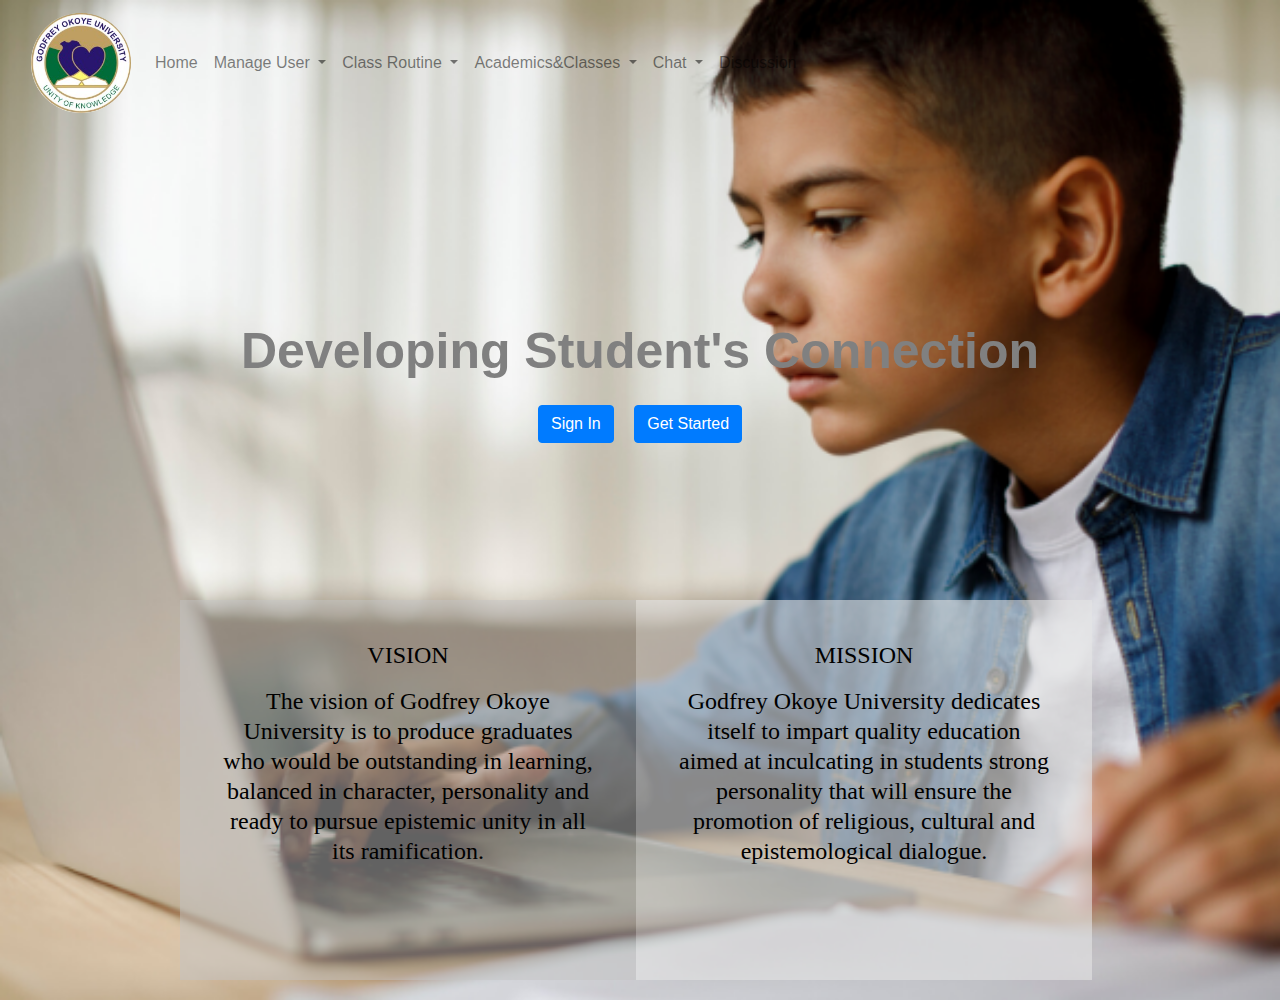
==== index.html @ a43f58d5 "First code refactor" ====
<!doctype html>
<html>
   <head>
      <meta charset="utf-8">
      <title>Home | </title>
      <!-- media query-->
      <meta name="viewport" content="width=device-width, initial-scale=1">
      <link rel="stylesheet" href="assets/css/gou_css.css">
      <!-- Boostrap csss-->
      <link rel="stylesheet" href="assets/css/bootstrap.min.css">
      <link rel="stylesheet" href="assets/font/css/fontawesome.min.css">
      <!-- font awesome-->
      <link href="assets/font/css/fontawesome.css" rel="stylesheet">
      <link href="assets/font/css/brands.css" rel="stylesheet">
      <link href="assets/font/css/solid.css" rel="stylesheet">
   </head>
   <body>
      <div class="container-fluid bgimage">
         <nav class="navbar navbar-expand-sm bak navbar-light justify-content-left ">
            <!-- Brand/logo -->
            <a class="navbar-brand" href="#" >
            <img src="assets/image_gou\GOUniversity_logo.jpg" alt="logo" style="width:100px; border-radius: 100%; float: left;">
            </a>
            <ul class="navbar-nav">
               <li class="nav-item">
                  <a class="nav-link" href="index.html">Home</a>
               </li>
               <li class="nav-item dropdown">
                  <a class="nav-link dropdown-toggle" href="#" id="navbardrop" data-toggle="dropdown">
                  Manage User
                  </a>
                  <div class="dropdown-menu">
                     <a class="dropdown-item" href="#">Lecturer</a>
                     <hr>
                     <a class="dropdown-item" href="#">Student</a>
                  </div>
               </li>
               <li class="nav-item dropdown">
                  <a class="nav-link dropdown-toggle" href="#" id="navbardrop" data-toggle="dropdown">
                  Class Routine
                  </a>
                  <div class="dropdown-menu">
                     <a class="dropdown-item" href="#">Add Class Routine</a>
                  </div>
               </li>
               <li class="nav-item dropdown">
                  <a class="nav-link dropdown-toggle" href="#" id="navbardrop" data-toggle="dropdown">
                  Academics&Classes
                  </a>
                  <div class="dropdown-menu">
                     <a class="dropdown-item" href="#">Manage Class</a>
                     <hr>
                     <a class="dropdown-item" href="#">Study Material</a>
                  </div>
               </li>
               <li class="nav-item dropdown">
                  <a class="nav-link dropdown-toggle" href="#" id="navbardrop" data-toggle="dropdown">
                  Chat
                  </a>
                  <div class="dropdown-menu">
                     <a class="dropdown-item" href="#">Lecturer</a>
                     <hr>
                     <a class="dropdown-item" href="#">Student</a>
                  </div>
               </li>
               <li class="nav-item">
                  <a class="nav-link" href="disccussion.html">Discussion</a>
               </li>
            </ul>
            <!--<form class="form-inline" action="/action_page.php">-->
            <!--   <input class="form-control mr-sm-2" type="text" placeholder="Search">-->
            <!--   <button class="btn btn-success" type="submit">Search</button>-->
            <!--</form>-->
         </nav>
         <div class="container text-center" style="padding-top:15%">
            <p style="color: grey; font-size: 50px; font-weight: bold;
               font-family: sans-serif;">Developing Student's Connection</p>
            <a href="login.php" type="button" class="btn btn-primary mx-2">Sign In</a> 
            <a href="registration.php" class="btn btn-primary my-2 my-sm-0 mx-2" type="button">Get Started</a>
         </div>
         <div class="content font">
            <p>VISION</p>
            The vision of Godfrey Okoye University is to produce graduates who would be outstanding in learning, 
            balanced in character, personality and ready to pursue epistemic unity in all its ramification.
         </div>
         <div class="content2 font2">
            <p>MISSION</p>
            Godfrey Okoye University dedicates itself to impart quality education aimed at inculcating in
            students strong personality that will ensure the promotion of religious,
            cultural and epistemological dialogue.
         </div>
      </div>
      
      <!-- jQuery library -->
      <script src="assets/js/jquery.min.js"></script>
      <!-- Popper JS -->
      <script src="assets/js/popper.min.js"></script>
      <!-- Latest compiled JavaScript -->
      <script src="assets/js/bootstrap.min.js"></script>
   </body>
</html>
---- assets/css/gou_css.css ----
/* linking the bootstrap icon CDN*/
@import url("https://cdn.jsdelivr.net/npm/bootstrap-icons@1.5.0/font/bootstrap-icons.css");
.bgimage{
  background-image: url("../image_gou/slide.png"); 
  background-color: #cccccc; 
  height: 1000px; 
  background-position: center; 
  background-repeat: no-repeat;
  background-size: cover; 
  opacity: 1.4;
}
.navcolor{
    background-color: gray;
}

.content{
    padding: 40px;
    position: absolute;
    width: 456px;
    height: 380px;
    left: 180px;
    top: 600px;
    
    background: rgba(196, 196, 196, 0.5);
}
.content2{
    padding: 40px;
    position: absolute;
    width: 456px;
    height: 380px;
    left: 636px;
    top: 600px;

    background: rgba(229, 229, 229, 0.6);
}
.font{

font-family: Gothic A1;
font-style: normal;
font-weight: normal;
font-size: 24px;
line-height: 30px;
text-align: center;

color: black;
}
.font2{


font-family: Gothic A1;
font-style: normal;
font-weight: normal;
font-size: 24px;
line-height: 30px;
text-align: center;

color: black;

}
.div_color{
    background-color: lightgray;
}
/* .move{
    margin-left: 50%;
} */

.mssg-input{
    position: absolute;
    bottom: 40px;
    right: 5;
}

.mssg-btn{
    position: absolute;
    bottom: 40px;
    left: 5;
}
---- assets/font/css/brands.css ----
/*!
 * Font Awesome Free 5.11.2 by @fontawesome - https://fontawesome.com
 * License - https://fontawesome.com/license/free (Icons: CC BY 4.0, Fonts: SIL OFL 1.1, Code: MIT License)
 */
@font-face {
  font-family: 'Font Awesome 5 Brands';
  font-style: normal;
  font-weight: normal;
  font-display: auto;
  src: url("../webfonts/fa-brands-400.eot");
  src: url("../webfonts/fa-brands-400.eot?#iefix") format("embedded-opentype"), url("../webfonts/fa-brands-400.woff2") format("woff2"), url("../webfonts/fa-brands-400.woff") format("woff"), url("../webfonts/fa-brands-400.ttf") format("truetype"), url("../webfonts/fa-brands-400.svg#fontawesome") format("svg"); }

.fab {
  font-family: 'Font Awesome 5 Brands'; }
---- assets/font/css/solid.css ----
/*!
 * Font Awesome Free 5.11.2 by @fontawesome - https://fontawesome.com
 * License - https://fontawesome.com/license/free (Icons: CC BY 4.0, Fonts: SIL OFL 1.1, Code: MIT License)
 */
@font-face {
  font-family: 'Font Awesome 5 Free';
  font-style: normal;
  font-weight: 900;
  font-display: auto;
  src: url("../webfonts/fa-solid-900.eot");
  src: url("../webfonts/fa-solid-900.eot?#iefix") format("embedded-opentype"), url("../webfonts/fa-solid-900.woff2") format("woff2"), url("../webfonts/fa-solid-900.woff") format("woff"), url("../webfonts/fa-solid-900.ttf") format("truetype"), url("../webfonts/fa-solid-900.svg#fontawesome") format("svg"); }

.fa,
.fas {
  font-family: 'Font Awesome 5 Free';
  font-weight: 900; }
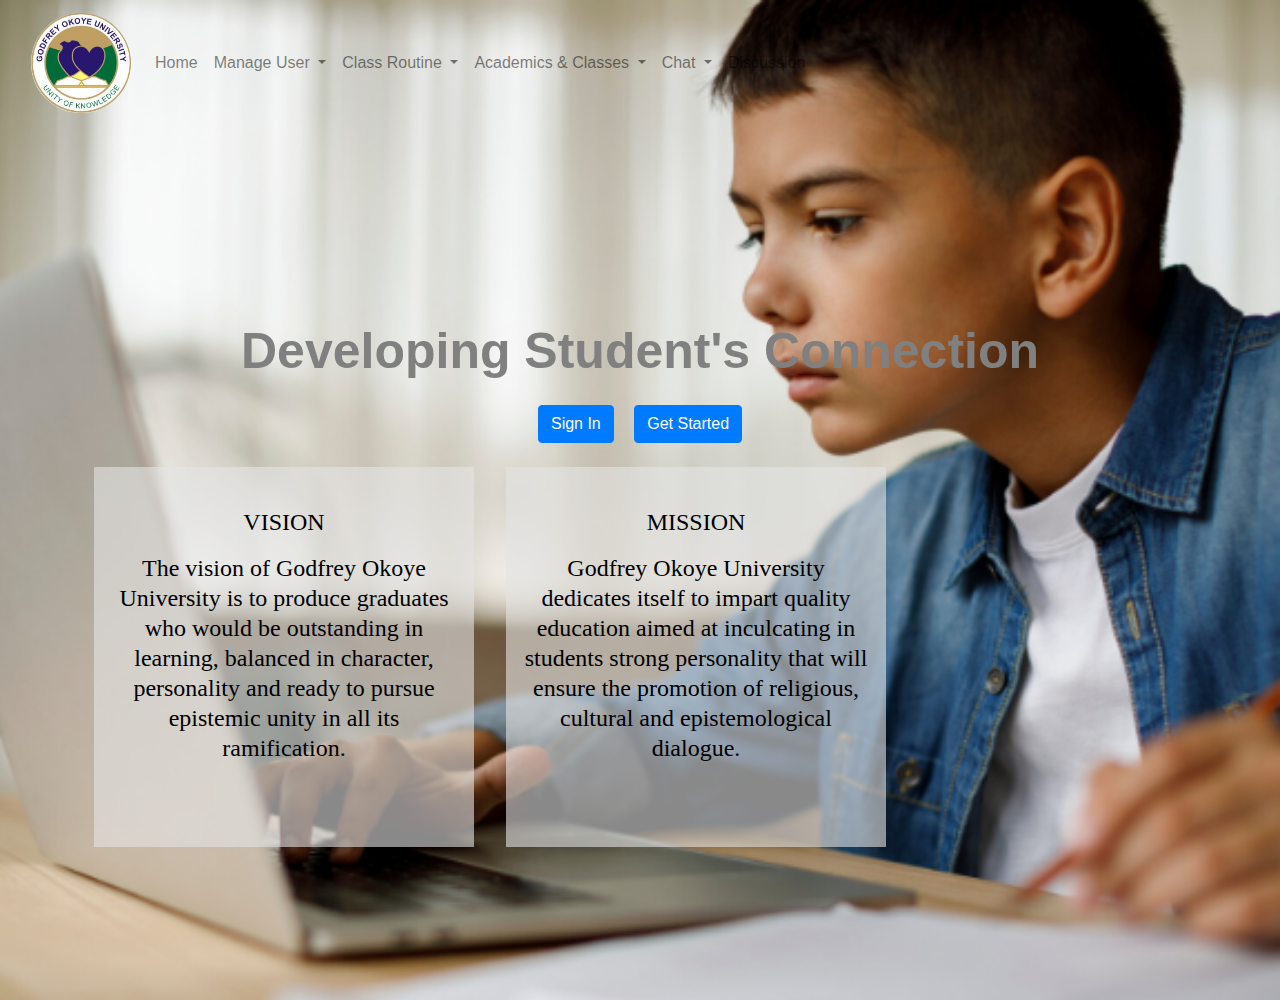
==== commit 3a1a64c6: "User Resgistration Done" ====
--- a/index.html
+++ b/index.html
@@ -21,52 +21,60 @@
             <a class="navbar-brand" href="#" >
             <img src="assets/image_gou\GOUniversity_logo.jpg" alt="logo" style="width:100px; border-radius: 100%; float: left;">
             </a>
-            <ul class="navbar-nav">
-               <li class="nav-item">
-                  <a class="nav-link" href="index.html">Home</a>
-               </li>
-               <li class="nav-item dropdown">
-                  <a class="nav-link dropdown-toggle" href="#" id="navbardrop" data-toggle="dropdown">
-                  Manage User
-                  </a>
-                  <div class="dropdown-menu">
-                     <a class="dropdown-item" href="#">Lecturer</a>
-                     <hr>
-                     <a class="dropdown-item" href="#">Student</a>
-                  </div>
-               </li>
-               <li class="nav-item dropdown">
-                  <a class="nav-link dropdown-toggle" href="#" id="navbardrop" data-toggle="dropdown">
-                  Class Routine
-                  </a>
-                  <div class="dropdown-menu">
-                     <a class="dropdown-item" href="#">Add Class Routine</a>
-                  </div>
-               </li>
-               <li class="nav-item dropdown">
-                  <a class="nav-link dropdown-toggle" href="#" id="navbardrop" data-toggle="dropdown">
-                  Academics&Classes
-                  </a>
-                  <div class="dropdown-menu">
-                     <a class="dropdown-item" href="#">Manage Class</a>
-                     <hr>
-                     <a class="dropdown-item" href="#">Study Material</a>
-                  </div>
-               </li>
-               <li class="nav-item dropdown">
-                  <a class="nav-link dropdown-toggle" href="#" id="navbardrop" data-toggle="dropdown">
-                  Chat
-                  </a>
-                  <div class="dropdown-menu">
-                     <a class="dropdown-item" href="#">Lecturer</a>
-                     <hr>
-                     <a class="dropdown-item" href="#">Student</a>
-                  </div>
-               </li>
-               <li class="nav-item">
-                  <a class="nav-link" href="disccussion.html">Discussion</a>
-               </li>
-            </ul>
+            <!-- Toggler/collapsibe Button -->
+            <button class="navbar-toggler" type="button" data-toggle="collapse" data-target="#collapsibleNavbar" style="background: rgba(229, 229, 229, 0.6);">
+                <span class="navbar-toggler-icon"></span>
+            </button>
+            
+            <!-- Navbar links -->
+            <div class="collapse navbar-collapse" id="collapsibleNavbar">
+                <ul class="navbar-nav">
+                   <li class="nav-item">
+                      <a class="navbar-a nav-link" href="index.html">Home</a>
+                   </li>
+                   <li class="nav-item dropdown">
+                      <a class="nav-link dropdown-toggle" href="#" id="navbardrop" data-toggle="dropdown">
+                      Manage User
+                      </a>
+                      <div class="dropdown-menu">
+                         <a class="dropdown-item" href="#">Lecturer</a>
+                         <hr>
+                         <a class="dropdown-item" href="#">Student</a>
+                      </div>
+                   </li>
+                   <li class="nav-item dropdown">
+                      <a class="nav-link dropdown-toggle" href="#" id="navbardrop" data-toggle="dropdown">
+                      Class Routine
+                      </a>
+                      <div class="dropdown-menu">
+                         <a class="dropdown-item" href="#">Add Class Routine</a>
+                      </div>
+                   </li>
+                   <li class="nav-item dropdown">
+                      <a class="nav-link dropdown-toggle" href="#" id="navbardrop" data-toggle="dropdown">
+                      Academics & Classes
+                      </a>
+                      <div class="dropdown-menu">
+                         <a class="dropdown-item" href="#">Manage Class</a>
+                         <hr>
+                         <a class="dropdown-item" href="#">Study Material</a>
+                      </div>
+                   </li>
+                   <li class="nav-item dropdown">
+                      <a class="nav-link dropdown-toggle" href="#" id="navbardrop" data-toggle="dropdown">
+                      Chat
+                      </a>
+                      <div class="dropdown-menu">
+                         <a class="dropdown-item" href="#">Lecturer</a>
+                         <hr>
+                         <a class="dropdown-item" href="#">Student</a>
+                      </div>
+                   </li>
+                   <li class="nav-item">
+                      <a class="nav-link" href="disccussion.html">Discussion</a>
+                   </li>
+                </ul>
+            </div>
             <!--<form class="form-inline" action="/action_page.php">-->
             <!--   <input class="form-control mr-sm-2" type="text" placeholder="Search">-->
             <!--   <button class="btn btn-success" type="submit">Search</button>-->
@@ -74,20 +82,25 @@
          </nav>
          <div class="container text-center" style="padding-top:15%">
             <p style="color: grey; font-size: 50px; font-weight: bold;
-               font-family: sans-serif;">Developing Student's Connection</p>
+               font-family: sans-serif;">Developing <!--Creating--> Student's Connection</p>
             <a href="login.php" type="button" class="btn btn-primary mx-2">Sign In</a> 
             <a href="registration.php" class="btn btn-primary my-2 my-sm-0 mx-2" type="button">Get Started</a>
          </div>
-         <div class="content font">
-            <p>VISION</p>
-            The vision of Godfrey Okoye University is to produce graduates who would be outstanding in learning, 
-            balanced in character, personality and ready to pursue epistemic unity in all its ramification.
-         </div>
-         <div class="content2 font2">
-            <p>MISSION</p>
-            Godfrey Okoye University dedicates itself to impart quality education aimed at inculcating in
-            students strong personality that will ensure the promotion of religious,
-            cultural and epistemological dialogue.
+         <div class="container mt-4">
+             <diV class="row">
+                 <div class="mission-vission col-sm-4 mx-4">
+                    <p>VISION</p>
+                    The vision of Godfrey Okoye University is to produce graduates who would be outstanding in learning, 
+                    balanced in character, personality and ready to pursue epistemic unity in all its ramification.
+                 </div>
+                 <div class="mission-vission col-sm-4 mx-2">
+                    <p>MISSION</p>
+                    Godfrey Okoye University dedicates itself to impart quality education aimed at inculcating in
+                    students strong personality that will ensure the promotion of religious,
+                    cultural and epistemological dialogue.
+                 </div>
+                 <div class="col-sm-4"></div>
+             </diV>
          </div>
       </div>
       
--- a/assets/css/gou_css.css
+++ b/assets/css/gou_css.css
@@ -1,77 +1,83 @@
-/* linking the bootstrap icon CDN*/
-@import url("https://cdn.jsdelivr.net/npm/bootstrap-icons@1.5.0/font/bootstrap-icons.css");
-.bgimage{
-  background-image: url("../image_gou/slide.png"); 
-  background-color: #cccccc; 
-  height: 1000px; 
-  background-position: center; 
-  background-repeat: no-repeat;
-  background-size: cover; 
-  opacity: 1.4;
-}
-.navcolor{
-    background-color: gray;
-}
-
-.content{
-    padding: 40px;
-    position: absolute;
-    width: 456px;
-    height: 380px;
-    left: 180px;
-    top: 600px;
-    
-    background: rgba(196, 196, 196, 0.5);
-}
-.content2{
-    padding: 40px;
-    position: absolute;
-    width: 456px;
-    height: 380px;
-    left: 636px;
-    top: 600px;
-
-    background: rgba(229, 229, 229, 0.6);
-}
-.font{
-
-font-family: Gothic A1;
-font-style: normal;
-font-weight: normal;
-font-size: 24px;
-line-height: 30px;
-text-align: center;
-
-color: black;
-}
-.font2{
-
-
-font-family: Gothic A1;
-font-style: normal;
-font-weight: normal;
-font-size: 24px;
-line-height: 30px;
-text-align: center;
-
-color: black;
-
-}
-.div_color{
-    background-color: lightgray;
-}
-/* .move{
-    margin-left: 50%;
-} */
-
-.mssg-input{
-    position: absolute;
-    bottom: 40px;
-    right: 5;
-}
-
-.mssg-btn{
-    position: absolute;
-    bottom: 40px;
-    left: 5;
+/* linking the bootstrap icon CDN*/
+@import url("https://cdn.jsdelivr.net/npm/bootstrap-icons@1.5.0/font/bootstrap-icons.css");
+
+@media (max-width: 400px) {
+  /* CSS that should be displayed if width is equal to or less than 400px goes here */
+  #imageUploadContainer{
+      margin-left: 0;
+  }
+}
+
+
+.bgimage{
+  background-image: url("../image_gou/slide.png"); 
+  background-color: #cccccc; 
+  height: 1000px; 
+  background-position: center; 
+  background-repeat: no-repeat;
+  background-size: cover; 
+  opacity: 1.4;
+}
+/*.navcolor{*/
+/*    background-color: gray;*/
+/*}*/
+
+.navbar-a{
+    color:black;
+}
+
+/*.content{*/
+/*    padding: 40px;*/
+/*    position: absolute;*/
+/*    width: 456px;*/
+/*    height: 380px;*/
+/*    left: 180px;*/
+/*    top: 600px;*/
+    
+/*    background: rgba(196, 196, 196, 0.5);*/
+/*}*/
+/*.content2{*/
+/*    padding: 40px;*/
+/*    position: absolute;*/
+/*    width: 456px;*/
+/*    height: 380px;*/
+/*    left: 636px;*/
+/*    top: 600px;*/
+
+/*    background: rgba(229, 229, 229, 0.6);*/
+    
+/*}*/
+
+.mission-vission{
+    font-family: Gothic A1;
+    font-style: normal;
+    font-weight: normal;
+    font-size: 24px;
+    line-height: 30px;
+    text-align: center;
+    color: black;
+    
+    background: rgba(229, 229, 229, 0.6);
+    width: 456px;
+    height: 380px;
+    padding: 40px
+}
+
+.div_color{
+    background-color: lightgray;
+}
+/* .move{
+    margin-left: 50%;
+} */
+
+.mssg-input{
+    position: absolute;
+    bottom: 40px;
+    right: 5;
+}
+
+.mssg-btn{
+    position: absolute;
+    bottom: 40px;
+    left: 5;
 }